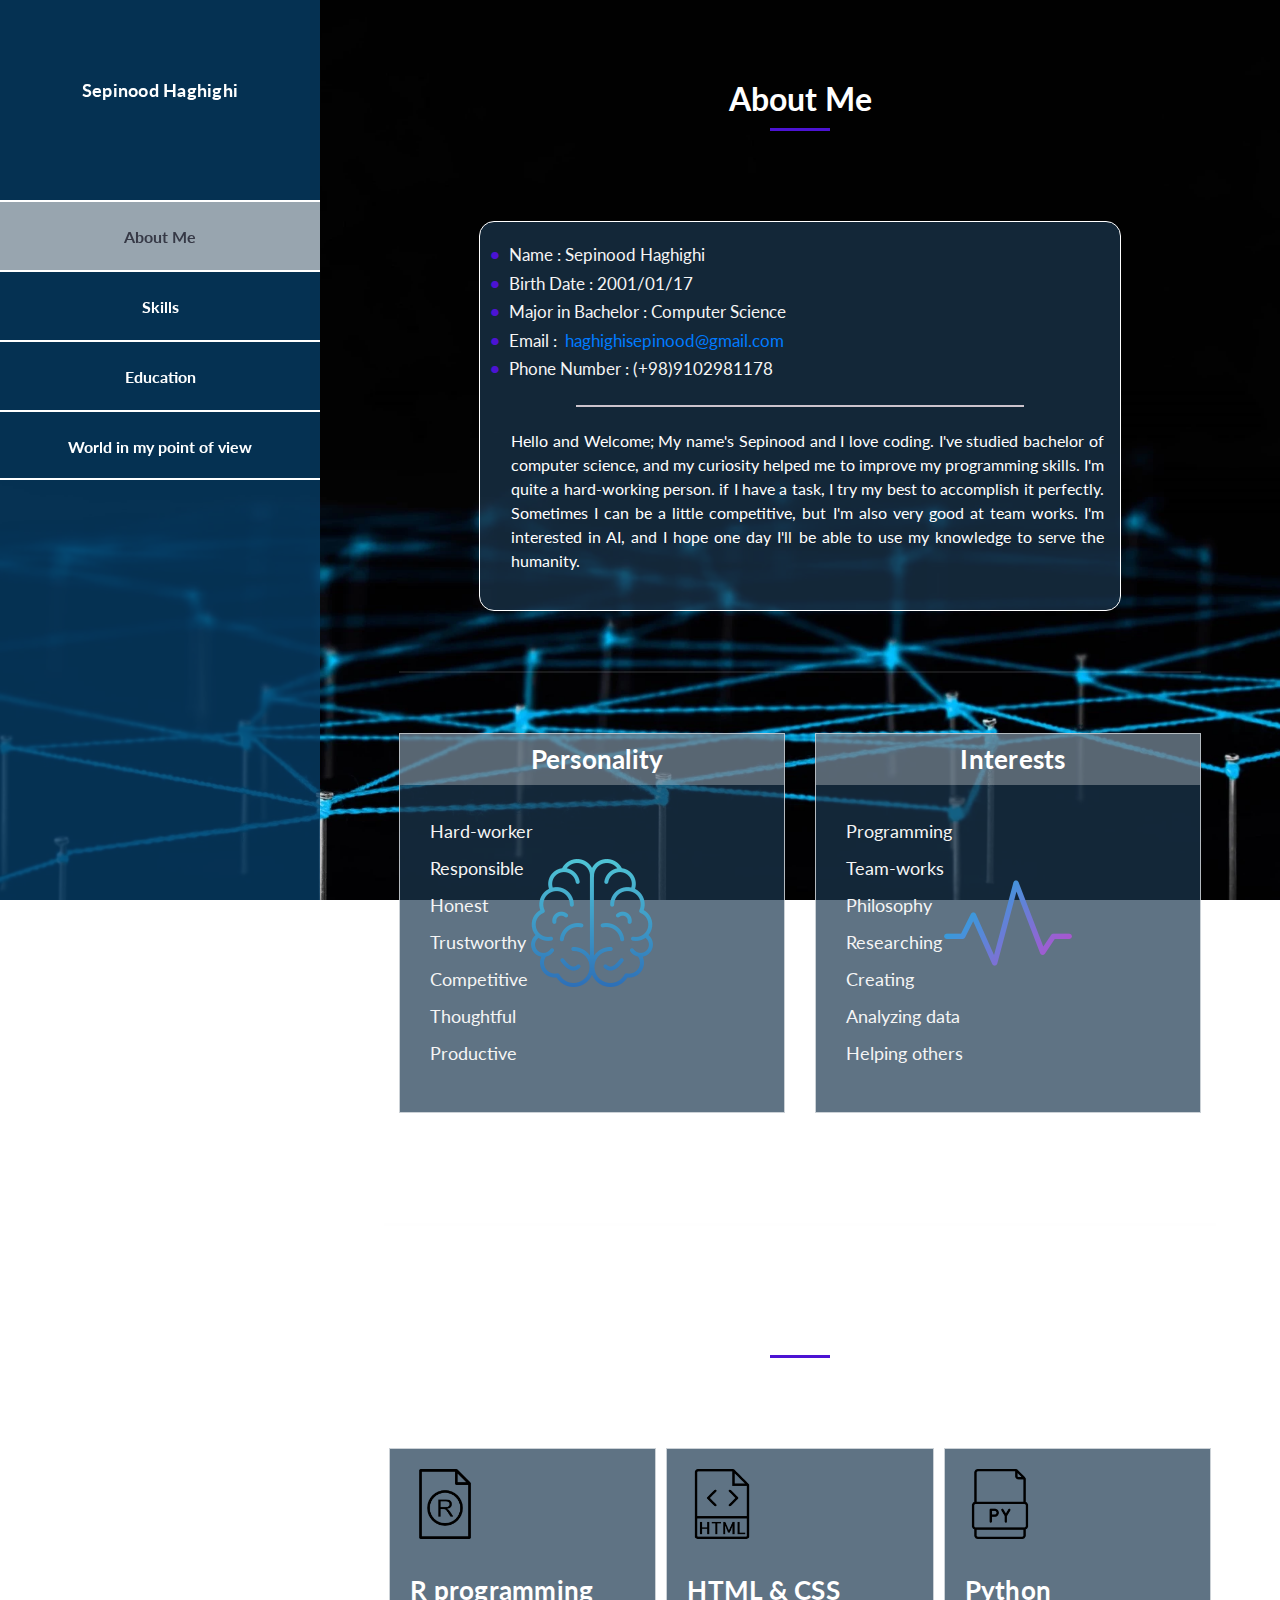
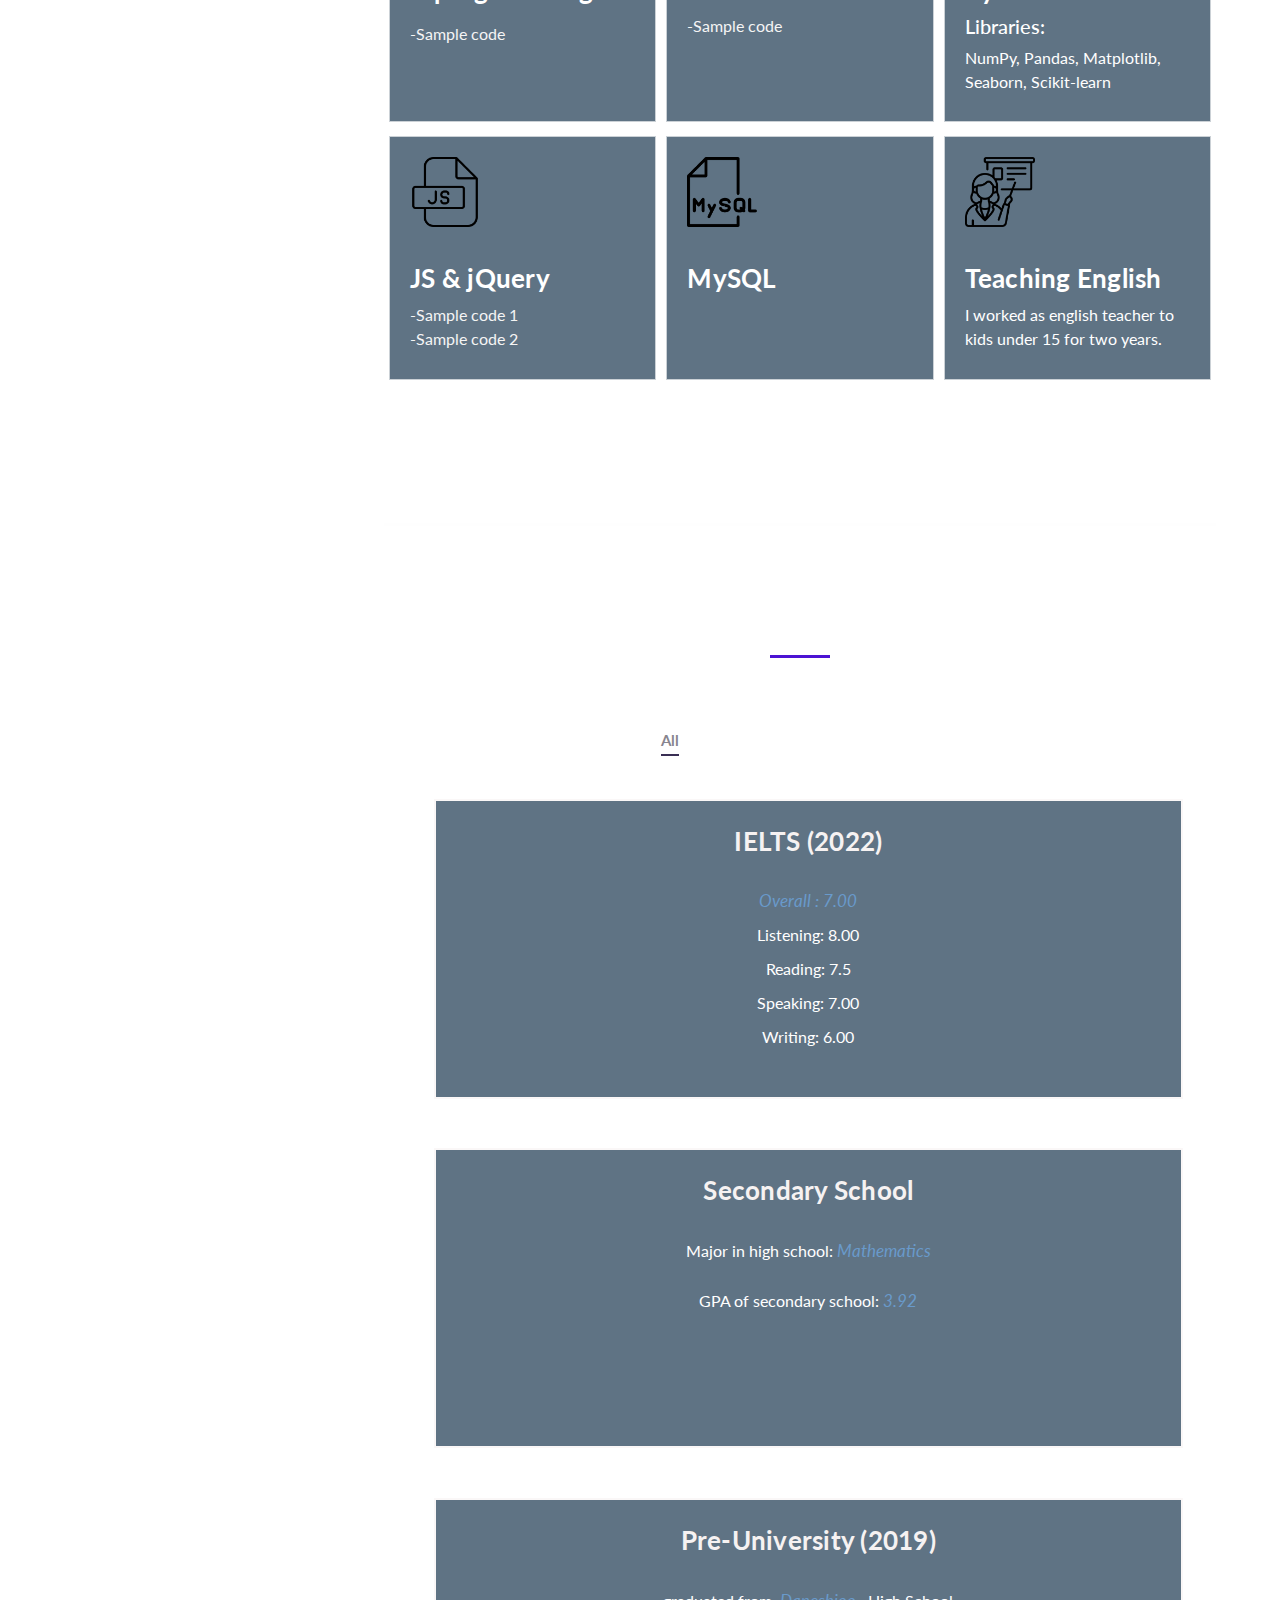
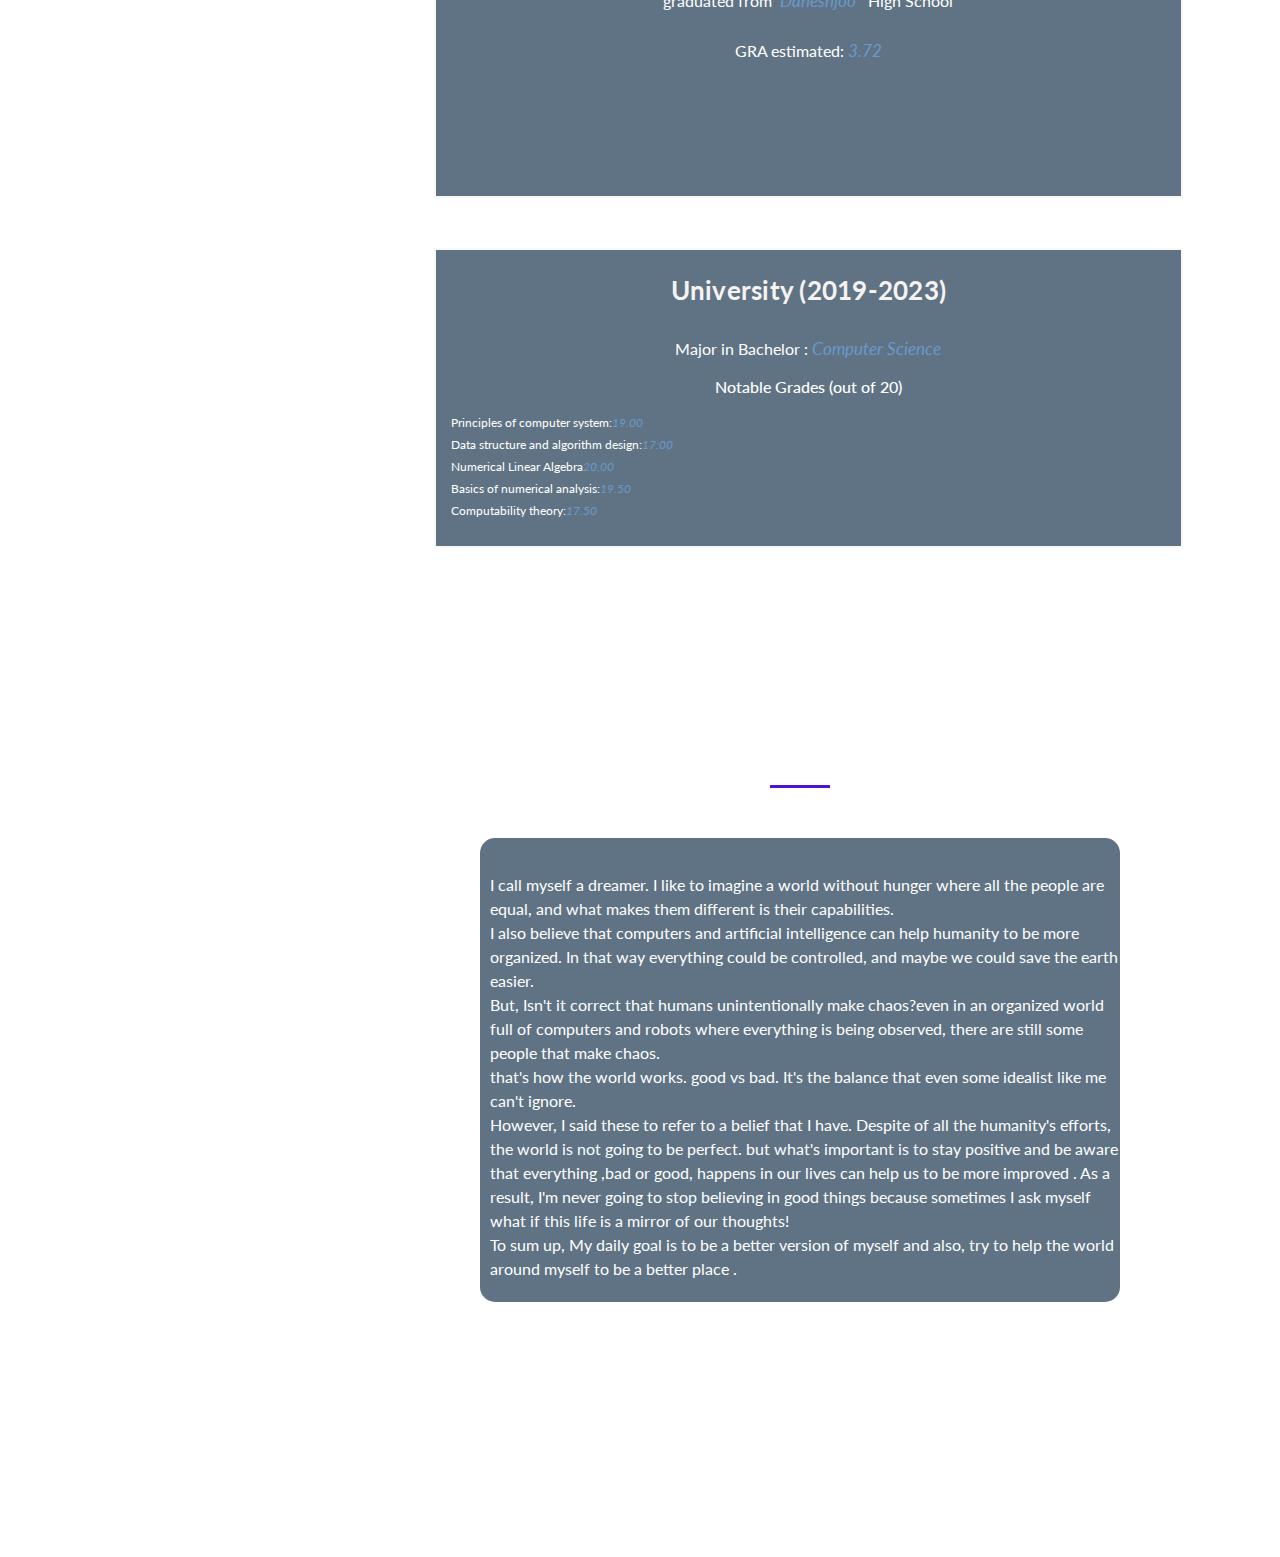
==== index.html @ 3a567bf6 "adding files" ====
<!DOCTYPE html>
<html lang="en" xmlns="http://www.w3.org/1999/html">
  <head>
    <meta charset="utf-8" />
    <meta
      name="viewport"
      content="width=device-width, initial-scale=1, shrink-to-fit=no"
    />
    <meta name="description" content="" />
    <meta name="author" content="" />
    <link
      href="https://fonts.googleapis.com/css?family=Lato:100,300,400,700,900"
      rel="stylesheet"
    />


    <title>sepinood haghighi</title>




    <!-- Bootstrap core CSS -->
    <link href="vendor/bootstrap/css/bootstrap.min.css" rel="stylesheet" >

    <!-- Additional CSS Files -->
    <link rel="stylesheet" href="assets/css/fontawesome.css" >
    <link rel="stylesheet" href="assets/css/templatemo-style.css" >
    <link rel="stylesheet" href="assets/css/owl.css" >
    <link rel="stylesheet" href="assets/css/lightbox.css" >



  </head>
  <body>
  <!-- <div id="preloader">
    <div id="dv1" class="box"></div>
    <div id="dv2" class="box"></div>
    <div id="dv3" class="box"></div>
    <div id="loading">Loading...</div>
</div>
    <div id="particles-background" class="vertical-centered-box"></div>
<div id="particles-foreground" class="vertical-centered-box"></div> -->


    <div id="page-wraper">
      <!-- Sidebar Menu -->
      <div class="responsive-nav">
        <i class="fa fa-bars" id="menu-toggle"></i>
        <div id="menu" class="menu">
          <i class="fa fa-times" id="menu-close"></i>
          <div class="container">

            <div class="sepi-content">
              <h4>Sepinood Haghighi</h4>

            </div>
            <nav class="main-nav" role="navigation">
              <ul class="main-menu">
                <li><a href="#section1">About Me</a></li>
                <li><a href="#section2">Skills</a></li>
                <li><a href="#section3">Education</a></li>

                <li class="d-none d-sm-block"><a href="#section4">World in my point of view</a></li>
              </ul>
            </nav>

          </div>
        </div>
      </div>

      <section class="section about-me" data-section="section1">
        <div class="container">
          <div class="section-heading">
            <h2>About Me</h2>
            <div class="line-dec"></div>

          </div>

          <div class="info-a">
             <ul>
                 <li>
                     Name : Sepinood Haghighi
                 </li>
                 <li>
                     Birth Date : 2001/01/17
                 </li>
                 <li>
                     Major in Bachelor : Computer Science
                 </li>
                 <li>
                     Email : &nbsp;<a href="mailto:haghighisepinood@gmail.com">haghighisepinood@gmail.com</a>
                 </li>
                 <li>
                     Phone Number : (+98)9102981178
                 </li>
             </ul>
             <div id="line1-a"></div>
             <div id="context-a">
             <p class="p-3 text-justify">
                 Hello and Welcome;
                 My name's Sepinood and I love coding. I've studied  bachelor of computer science, and my curiosity helped me to improve my programming skills.
                 I'm quite a hard-working person. if I have a task, I try my best to accomplish it perfectly.
                 Sometimes I can be a little competitive, but I'm also very good at team works.
                 I'm interested in AI, and I hope one day I'll be able to use my knowledge to serve the humanity.
             </p>
         </div>
         </div>
          <div class="personality-features">
            <div class="row">
              <div class="col-md-6">

                <div class="title" >
                  <h4>Personality</h4>
                  <ul class="list_1">
                    <li>Hard-worker</li>
                    <li>Responsible</li>
                    <li>Honest</li>
                     <li>Trustworthy</li>
                    <li>Competitive</li>
                    <li>Thoughtful</li>
                    <li>Productive</li>
                  </ul>

                </div>
              </div>
              <div class="col-md-6">
                <div class="interests">
                   <h4>Interests</h4>
                  <ul>
                    <li>Programming</li>
                    <li>Team-works</li>
                    <li>Philosophy</li>
                    <li>Researching</li>
                    <li>Creating</li>
                    <li>Analyzing data</li>
                    <li>Helping others</li>
                  </ul>
                </div>
              </div>
            </div>
          </div>
        </div>
      </section>

      <section class="section my-skills" data-section="section2">
        <div class="container">
          <div class="section-heading">
            <h2>My Skills</h2>
            <div class="line-dec"></div>

          </div>
          <div class="row">
            <div class="col-md-4">
              <div class="skills-item">
                <div class="first-skill-icon skill-icon"></div>
                <h4>R programming</h4>
                <p>
<!--                  I've taken courses of data science.This course taught me R programming, as well as data mining and machine learning algorithms.-->
                </p>
                <a href="https://colab.research.google.com/drive/1QecXgB9aZ5dTJcbhn9IKX4guGMS4WI6S?usp=sharing" target="_blank"> -Sample code</a>
              </div>
            </div>
            <div class="col-md-4">
              <div class="skills-item">
                <div class="second-skill-icon skill-icon"></div>
                <h4>HTML & CSS</h4>
                <a href="https://seffysnow.github.io/website-template.github.io/" target="_blank">-Sample code</a><br>

              </div>
            </div>
            <div class="col-md-4">
              <div class="skills-item">
                <div class="third-skill-icon skill-icon"></div>
                <h4>Python </h4>
<!--                      <a href="https://seffysnow.github.io/website-template.github.io/" target="_blank">-Certification</a><br>-->
                        <h5>Libraries:</h5>
                        <p>NumPy, Pandas, Matplotlib, Seaborn, Scikit-learn </p>
              </div>
            </div>
            <div class="col-md-4">
              <div class="skills-item">
                <div class="fourth-skill-icon skill-icon"></div>
                <h4>JS & jQuery</h4>
                  <a href="https://seffysnow.github.io/Financial-calculator.github.io/" target="_blank">-Sample code 1</a><br>
                <a href="https://seffysnow.github.io/To-Do-list.github.io/" target="_blank">-Sample code 2</a><br>
<!--                <a href="#" target="_blank">-Certification</a><br>-->
              </div>
            </div>
            <div class="col-md-4">
              <div class="skills-item">
                <div class="fifth-skill-icon skill-icon"></div>
                <h4>MySQL</h4>


              </div>

            </div>
            <div class="col-md-4">
              <div class="skills-item">
                <div class="sixth-skill-icon skill-icon"></div>
                <h4>Teaching English</h4>

                <p>I worked as english teacher to kids under 15 for two years.</p>
              </div>

            </div>
          </div>
        </div>
      </section>

      <section class="section my-edu" data-section="section3">
        <div class="container">
          <div class="section-heading">
            <h2>Education</h2>
            <div class="line-dec"></div>


          </div>
          <div class="row">
            <div class="isotope-wrapper">
              <form class="isotope-toolbar">
                  <label><input
                    type="radio"
                    data-type="*"
                     checked=""
                    name="isotope-filter"
                  /><span>All</span></label>
                <label
                  ><input
                    type="radio"
                    data-type="IELTS"
                    name="isotope-filter"
                  />
                  <span>IELTS</span></label>
                  <label
                  ><input
                    type="radio"
                    data-type="university"
                    name="isotope-filter"
                  />
                  <span>university</span></label
                >
                  <label>
                <input
                    type="radio"
                    data-type="secondary"
                    name="isotope-filter"
                  />
                  <span>High School</span></label>

              </form>


              <div class="isotope-box">
                  <div class="isotope-item" data-type="IELTS">
                  <figure class="snip1321">

                      <h4>IELTS (2022)</h4>
                    <ul id="ielts">
                        <li style="display:block"><span>Overall : 7.00</span></li>
                        <li>Listening: 8.00</li>
                        <li>Reading: 7.5</li>
                        <li>Speaking: 7.00</li>
                        <li>Writing: 6.00</li>
                    </ul>

                  </figure>
                </div>


                <div class="isotope-item" data-type="secondary">
                  <figure class="snip1321">

                      <h4>Secondary School</h4>
                       <p class="secondary">Major in high school: <span>Mathematics</span><br>
                           GPA of secondary school: <span>3.92</span>
                       </p>
                  </figure>
                </div>
                  <div class="isotope-item" data-type="secondary">
                  <figure class="snip1321">
                   <h4>Pre-University (2019)</h4>
                      <p class="secondary">
                          graduated from &nbsp<span>Daneshjoo </span> &nbsp High School<br>
                          GRA estimated: <span>3.72</span>
                      </p>
                  </figure>
                </div>

                <div class="isotope-item" data-type="university">
                  <figure class="snip1321">

                      <h4>University (2019-2023)</h4>
                      <p id="uni">Major in Bachelor : <span>Computer Science </span></p>

                            <h6>Notable Grades (out of 20)</h6>
                      <ul id="grades1" class="grades">
                        <li>Principles of computer system:<span class="number">19.00</span></li>
                          <li>Data structure and algorithm design:<span class="number">17:00</span></li>

                          <li> Numerical Linear Algebra<span class="number">20.00</span></li>

                          <li> Basics of numerical analysis:<span class="number">19.50</span></li>
                            <li>  Computability theory:<span class="number">17.50</span></li>
                      </ul>

                    </figcaption>
                  </figure>
                </div>





              </div>
            </div>
          </div>
        </div>
      </section>

      <section class="section my-point d-none d-sm-block" data-section="section4">
        <div class="container">
          <div class="section-heading">
            <h2>World in my point of view</h2>
            <div class="line-dec"></div>
                        <div id="last-sec">


             <p>
                   I call myself a dreamer. I like to imagine a world without hunger where all the people are equal, and what makes them different is their capabilities.
                 <br>  I also believe that computers and artificial intelligence can help humanity to be more organized. In that way everything could be controlled,
                    and maybe we could save the earth easier.<br>But, Isn't it correct that humans unintentionally make chaos?even in an organized world full of computers and robots where everything is being observed, there are still some people that make chaos. <br>
                 that's how the world works. good vs bad. It's the balance that even some idealist like me can't ignore. <br>However,
                 I said these to refer to a belief that I have. Despite of all the humanity's efforts, the world is not going to be perfect. but what's important is to stay positive and be aware that everything ,bad or good, happens in our lives can help us to be more improved . As a result, I'm never going to stop believing in good things because sometimes I ask myself what if this life is a mirror of our thoughts!
                 <br> To sum up, My daily goal is to be a better version of myself and also, try to help the world around myself to be a better place .

             </p>
         </div>
         </div>

          </div>

      </section>
    </div>

    <!-- Scripts -->
    <!-- Bootstrap core JavaScript -->
    <script src="vendor/jquery/jquery.min.js"></script>
    <script src="vendor/bootstrap/js/bootstrap.bundle.min.js"></script>

    <script src="assets/js/isotope.min.js"></script>
    <script src="assets/js/owl-carousel.js"></script>
    <script src="assets/js/lightbox.js"></script>
    <script src="assets/js/custom.js"></script>

    <script>
      //according to loftblog tut
      $(".main-menu li:first").addClass("active");

      var showSection = function showSection(section, isAnimate) {
        var direction = section.replace(/#/, ""),
          reqSection = $(".section").filter(
            '[data-section="' + direction + '"]'
          ),
          reqSectionPos = reqSection.offset().top - 0;

        if (isAnimate) {
          $("body, html").animate(
            {
              scrollTop: reqSectionPos
            },
            800
          );
        } else {
          $("body, html").scrollTop(reqSectionPos);
        }
      };

      var checkSection = function checkSection() {
        $(".section").each(function() {
          var $this = $(this),
            topEdge = $this.offset().top - 80,
            bottomEdge = topEdge + $this.height(),
            wScroll = $(window).scrollTop();
          if (topEdge < wScroll && bottomEdge > wScroll) {
            var currentId = $this.data("section"),
              reqLink = $("a").filter("[href*=\\#" + currentId + "]");
            reqLink
              .closest("li")
              .addClass("active")
              .siblings()
              .removeClass("active");
          }
        });
      };

      $(".main-menu").on("click", "a", function(e) {
        e.preventDefault();
        showSection($(this).attr("href"), true);
      });

      $(window).scroll(function() {
        checkSection();
      });
    </script>
  </body>
</html>
---- assets/css/templatemo-style.css ----
/* @import url(fontawesome.css); */
@import url("https://fonts.googleapis.com/css?family=Lato:100,300,400,700,900");
        /* @keyframes slideOut {
            0%{
                transform: translateY(0);
            }
            100%{
                transform: translateY(-3000px);
            }
        }
        #preloader{ 
            width: 100%;
            height: 100%;
            background: rgba(2, 33, 58, 0.9);;
            position: fixed;
            z-index: 100000;
            top: 0;
            left: 0;
            animation: slideOut 1s;
            animation-fill-mode: forwards;
            animation-delay: 6.5s;
        }
        @keyframes rotation {
            0%{
                transform: rotate(0);
            }
            100%{
                transform: rotate(360deg);
            }
        }
        .box{
            border-radius: 50%;
            position: absolute;
            margin: auto;
            top: 0;
            bottom: 0;
            left: 0;
            right: 0;
            animation-name: rotation;
            animation-timing-function: linear;
            animation-iteration-count: infinite;
        }
        #dv1{
            width: 200px;
            height: 200px;
            border-left: 2px solid #685980;
            animation-duration: 1s;
        }
        #dv2{
            width: 140px;
            height: 140px;
            border-top: 2px solid #505194;
            animation-duration: 0.9s;
        }
        #dv3{
            width: 80px;
            height: 80px;
            border-right: 2px solid #a2bec2;
            animation-duration: 1.1s;
        }
        @keyframes fadeInOut {

            0%{
                opacity: 0;
            }
            30%{
                opacity: 1;
            }
            70%{
                opacity: 1;
            }
            100%{
                opacity: 0;
            }
        }
        #loading{
            width: 200px;
            height: 200px;
            line-height: 200px;
            text-align: center;
            font-family: Arial;
            font-size: 13px;
            color: #FFF;
            position: absolute;
            margin: auto;
            top: 0;
            bottom: 0;
            left: 0;
            right: 0;
            animation: fadeInOut 2s;
            animation-iteration-count: infinite;

        }
        */
body {
    font-family: 'Lato', sans-serif;
}

#page-wraper {
    background: url(../images/size-changed.webp) no-repeat center center fixed;
    -webkit-background-size: cover;
    -moz-background-size: cover;
    -o-background-size: cover;
    background-size: cover;
    width: 100%;
    min-height:100vh;
    @media screen and (max-width: @iphone-screen) {
        background-attachment: scroll;
    }
} 


/* Basic */

body {
    overflow-x: hidden;
}

input,
select,
textarea {
    outline: none;
}

a,
a:hover {
    text-decoration: none;
}

p {
    font-size: 16px;
    line-height: 24px;
    color: #fff;
}

h4 {
    font-size: 26px;
    font-weight: 700;
    color: #fff;
    letter-spacing: 0.25px;
}

img {
    width: 100%;
    overflow: hidden;
}

ul {
    padding: 0;
    margin: 0;
    list-style: none;
}

ul li {
    display: inline-block;
}

html {
    -webkit-box-sizing: border-box;
    -moz-box-sizing: border-box;
    box-sizing: border-box;
}

*,
*:before,
*:after {
    -webkit-box-sizing: inherit;
    -moz-box-sizing: inherit;
    box-sizing: inherit;
}

.clearfix {
    zoom: 1;
}

.clearfix:before,
.clearfix:after {
    content: "";
    display: table;
}

.clearfix:after {
    clear: both;
}

.container {
    margin: 0 auto;
}

.main-nav {
    text-align: center;
}

.main-nav li:last-child a {
    border-bottom: 2px solid #fff;
}

.main-nav li {
    display: block;
}

.main-nav li a {
    height: 70px;
    line-height: 70px;
    display: inline-block;
    font-size: 16px;
    font-weight: 700;
    color: #fff;
    width: 100%;
    transition: all 0.5s;
    border-top: 2px solid #fff;
}

.main-nav li:hover a,
.main-nav li.active a {
    background: rgba(215, 215, 215, 0.7);;
    color: #363946;
}

/* Sidebar Menu */



.menu .sepi-content {
    height:100px;
    margin: 40px 0px 60px 0px;
    text-align: center;
}

.menu .sepi-content h4 {
    margin-bottom: 0px;
    line-height: 100px;
}



.menu:before,
.menu:after {
    content: "";
    display: table;
}

.menu:after {
    clear: both;
}

.menu a {
    text-decoration: none;
    color: inherit;
}

.menu {
    text-align: center;
}

.menu::-webkit-scrollbar {
    display: none;
}

.menu {
    left: 10%;
  -webkit-transition: -webkit-transform 233ms cubic-bezier(0, 0, 0.21, 1);
  -webkit-overflow-scrolling: touch;
  background-color: rgba(6, 61, 103, 0.8);
  /*   background-color: rgba(105, 107, 108, 0.8);*/
  box-sizing: border-box;
  height: 100vh;  
  max-height: 100vh !important;
  max-width: 80vw !important;
  min-width: 45px !important;
  outline: none;
  overflow-x: hidden !important;
  overflow-y: auto !important;
  padding: 0;
  position: fixed !important;
  top: calc(0px);  
  width: 20%;
  will-change: transform;
  z-index: 9999 !important;
}

.menu-toggle {
  color: #fff;
  cursor: pointer;
  font-size: 25px;
  position: fixed;
  right: 25px;
  top: 25px;
}

#menu-toggle {
    z-index: 999;
    cursor: pointer;
    position: fixed;
    top: 0;
    left: 0;
    color: #2e243d;
    background-color: #fff;
    width: 60px;
    height: 60px;
    text-align: center;
    display: inline-block;
    line-height: 60px;
}

.menu-close {
  cursor: pointer;
}

#menu-close {
    cursor: pointer;
    text-align: right;
    color: whitesmoke;
    background-color: #142448;
    width: 100%;
    height: 60px;
    text-align: center;
    display: inline-block;
    line-height: 60px;
}


/* Section */

.section {
    color: #fff;
    width: 55%;
    right: 10%;
    left: 35%;
    position: relative;
    min-height: 100vh;
    padding-bottom: 80px;
    border-bottom: 3px solid rgba(250, 250, 250, 0.25);
}

.section-heading {
    text-align: center;
    padding: 80px 45px;
}

.section-heading h2 {

    font-size: 32px;
    font-weight: 700;
    color: #fff;
}

.section-heading .line-dec {
    width: 60px;
    height: 3px;
    background-color: #4c13d3;
    margin: 10px auto;
}
.info-a{
    width:80%;
    height:70%;
    padding-bottom: 5px;
    display: block;
    padding-top: 20px;
    text-align:left;
    border-radius:15px;
    font-size: 15px;
    background-color: rgba(27, 55, 80, 0.7);
    color:whitesmoke;
    margin: auto;

    /*float: left;*/

      border:1px solid white;
}
.info-a ul{
    margin: 0;
    margin-left: 10px;
    padding: 0;
     list-style: none;


}
.info-a ul li{
    display: block;
  padding-bottom: 3px;
    font-size: 17px;
}
.info-a ul li::before{
    content: "\2022";
    color:  #4c13d3;;
    font-weight: bold;
    display: inline-block;
    margin-right: 5px;
    font-size: 17px;
}
#line1-a{
    width:70%;
    height:2px;
    margin: auto;
    padding-top: 20px;
     border-bottom:2px solid #ccc3cc;
}
#context-a{
    padding-top: 1%;
    padding-left:15px;
    font-size: 17px;
    text-align: left;
    /*border:2px solid red;*/
}



.personality-features {

    margin-top: 60px;
    padding-top: 30px;
    border-top: 2px solid rgba(250, 250, 250, 0.1);
    padding-bottom: 30px;
}

.left-image img,
.interests img {
    border-radius: 5px;
}

.personality-features h4,
.left-image-post h4 {
     background-color:  rgba(250, 250, 250, 0.3);
    margin-top: 0;
    padding: 10px 0 10px 10px;
    text-align: center;
}

.personality-features ul,
.left-image-post ul {

    margin-bottom: 20px;
    padding-bottom: 20px;
    padding-top: 20px;


}

.personality-features ul li{
    display: block;
padding: 5px 0 5px 30px;

    font-size: 18px;

    color:whitesmoke;

}
.title {
    background: url(../images/brain.png) no-repeat center center ;
      margin-top: 30px;
     background-color: rgba(27, 55, 80, 0.7);
    border:1px solid rgba(250, 250, 250, 0.7);
}





.interests{
     margin-top: 30px;
     background: url(../images/pulse1.png) no-repeat center center ;
      background-color: rgba(27, 55, 80, 0.7);
    border:1px solid rgba(250, 250, 250, 0.7);
}

/* Services */

.my-skills .col-md-4 {
    padding-left: 5px;
    padding-right: 5px;
}

.skills-item {
    margin-bottom: 2%;
    padding: 20px 20px;
     background-color: rgba(27, 55, 80, 0.7);;
    border:1px solid rgba(250, 250, 250, 0.7);
    transition: all 0.5s;
    height:95%;
}

.skills-item h4 {
    transition: all 0.5s;
}

.skills-item p {
    transition: all 0.5s;
}

.skills-item:hover {
    background-color: rgba(168, 165, 165, 0.5);
}



.skills-item:hover h4 {
    color: #101010;
}

.skills-item:hover a {
    color: #f6f5f6;
}

.skills-item .skill-icon {
    width: 70px;
    height: 70px;
    display: inline-block;
    margin-bottom: 30px;
    background-size: cover;
    background-repeat: no-repeat;
    transition: all 0.5s;
}
.skills-item a{
    color: #f5f5f5;
}

.skills-item .first-skill-icon {
    background-image: url(../images/registered.png);
}

.skills-item:hover .first-skill-icon {
    background-image: url(../images/registeredw.png);
}

.skills-item .second-skill-icon {
    background-image: url(../images/html.png);
}

.skills-item:hover .second-skill-icon {
    background-image: url(../images/htmlw.png);
}

.skills-item .third-skill-icon {
    background-image: url(../images/python-file.png);
}

.skills-item:hover .third-skill-icon {
    background-image: url(../images/python-filew.png);
}

.skills-item .fourth-skill-icon {
    background-image: url(../images/js.png);
}

.skills-item:hover .fourth-skill-icon {
    background-image: url(../images/jsw.png);
}
.skills-item .fifth-skill-icon {
    background-image: url(../images/mysql.png);
}

.skills-item:hover .fifth-skill-icon {
    background-image: url(../images/mysqlw.png);
}
.skills-item .sixth-skill-icon {
    background-image: url(../images/teach.png);
}

.skills-item:hover .sixth-skill-icon {
    background-image: url(../images/teachw.png);
}


/* My Work */

section.my-edu .section-heading {
    text-align: center;
    padding: 80px 45px 50px 45px;

}


.isotope-wrapper {
    position:relative;
    width: 100%;
    margin: auto;

}

.isotope-toolbar input[type="radio"] {
    display: none;
}
.isotope-toolbar input[type="radio"]:checked + span {
    color: #a43f49;
    border-bottom: 2px solid #a43f49;
}
#ielts{
    /*border:1px solid red;*/

    margin-top: 30px;

}
#ielts li{
  display:block;
    margin-bottom: 10px;

}
.secondary{
    margin-top: 19px;
    line-height: 50px;
}

#uni{
   margin-top: 30px;
}
.grades li{
    display:block;
    font-size: 12px;
    padding-bottom: 4px;

}
.grades .number{
    font-size: 12px !important;
    font-style: italic;
    display: inline-block;
    color: #699acb;
}
.grades{
    display: inline-block;
    margin-top: 10px;
     text-align:left ;
}
#grades1 {
    float:left;
    margin-left:2%;


}
#grades2{
    margin-right:3%;
    float:right;
}
.isotope-toolbar span {
    text-transform: capitalize;
    display: inline-block;
    margin-right: 15px;
    padding-bottom: 3px;
    font-size: 15px;
    font-weight: 700;
    border-bottom: 2px solid transparent;
    transform: ease-in-out 0.5s;
    cursor: pointer;
}

.isotope-toolbar input[type="radio"]:checked + span {
    color: #88858f;
    border-bottom: 2px solid #3a2f54;
}

.isotope-box {
    position: relative;
    width: 100%;
    margin-left: 3%;
}

.isotope-toolbar {
    text-align: center;
    margin: 10px;
    /*border:1px solid #0059ff;*/
}



.isotope-toolbar a {
    color: #fff;
}

.isotope-item {
   position: relative;
    width: 43%;
    height:300px;
    margin:1%;

    background-color: rgba(27, 55, 80, 0.7);
    border: 2px solid rgb(250, 247, 247);
     margin-bottom: 30px;
    padding-bottom: 30px;

}


.lazyload {
    background: #f7f7f7;
}

.lazyloading {
    background: #f7f7f7 url(//afarkas.github.io/lazysizes/assets/imgs/loader.gif) no-repeat center;
    min-height: 60px;
}

figure.snip1321 {
  overflow: hidden;
  text-align: center;

  -webkit-perspective: 50em;
  perspective: 50em;
    /*border: 1px solid red;*/

}
figure.snip1321 * {
  -webkit-box-sizing: padding-box;
  box-sizing: padding-box;
  -webkit-transition: all 0.2s ease-out;
  transition: all 0.2s ease-out;
}

figure.snip1321 h4 {
    margin-top: 25px;
  margin-bottom: 5px;
  color: #f6f2f2;
}
figure.snip1321 span {
    font-size: 17px;
    font-style: italic;
    display: inline-block;
    color: #699acb;;
}

figure.snip1321 a {
  left: 0;
  right: 0;
  top: 0;
  bottom: 0;
  z-index: 1;
}


/* World in my point o view */

section.my-point{
 
    border-bottom: none;
   
}


#last-sec{
   
       width:90%;
        height: 70%;
    padding-bottom: 5px;
    display: block;
    padding-top: 35px;
    text-align:left;
    border-radius:15px;
    font-size: 15px;
    background-color: rgba(27, 55, 80, 0.7);
    color:whitesmoke;
    margin: auto;
    padding-left: 10px ;
    margin-top: 50px;
}



@media screen and (max-width: 1680px) {
    .menu {
        left: 5%;
    }

    .section {
        color: #fff;
        width: 65%;
        right: 5%;
        left: 30%;
    }
}

@media screen and (max-width: 1680px) and (min-width: 846px) { 
    .menu .social-network ul li a {
        width: 36px;
        height: 36px;
        line-height: 36px;
    }

    .menu .social-network ul li {
        margin: 0;
    }

    .menu .image {
        margin-top: 60px;
    }


}

@media screen and (max-width: 1280px) {
    .menu {
        left: 0%;
    }

    .personality-features h4,
    .interests h4 {
        margin-top: 0px;

    }

    .personality-features p
     {
        margin-top: 15px;
    }


    .sepi-content h4{
        font-size:18px;
    }


}

.menu .container {
    padding-left: 0;
    padding-right: 0;
}

@media screen and (max-width: 1280px) and (min-width: 846px) {
    .menu {
        width: 25%;
    }
    .isotope-item {
        width: 90%;
        margin: 3%;
    }


}

#menu-toggle,
#menu-close {
    display: none;
}
@media screen and (max-width: 845px) {        

    .isotope-box {
        margin-left: 0;
    }

    #menu-toggle,
    #menu-close {
        display: inline-block;
    }    

    .menu {        
        width: 320px;
        -webkit-transform: translateX(-100%) !important;
        transform: translateX(-100%) !important;
        transition: -webkit-transform 233ms cubic-bezier(0, 0, 0.21, 1);
        transition: transform 233ms cubic-bezier(0, 0, 0.21, 1);
        transition: transform 233ms cubic-bezier(0, 0, 0.21, 1), -webkit-transform 233ms cubic-bezier(0, 0, 0.21, 1);
    }
    .menu .sepi-content h4 {
        margin-bottom: 0px;
            font-size: 19px;
        line-height: 100px;
    }


    .context-a {
        font-size: 11px;
        padding-right: 5px;
    }
    
    .skills-item{
        height:400px;
    }

    .isotope-item {
        position: relative;
    }
    .info-a{
        width:90%;
    }

    .menu .image {
        margin-top: 40px;        
    }

    .menu .image img {
        width: 120px;
        height: 120px;
    }

    .menu .sepi-content {
        margin: 20px 0px 40px 0px;
    }

    .menu .container {
        padding-left: 15px;
        padding-right: 15px;
    }

    .menu.open {
        display: inline-block;
        -webkit-transform: translateX(0) !important;
                transform: translateX(0) !important;
    }

    .responsive-nav {
        display: inline-block;
    }
    .section {
        width: 94%;
        right: 4%;
        left: 3%;
    }

    .isotope-item {
        width: 95%;
        margin: 3%;
    }
    .left-image-post img {
        margin-bottom: 30px;
    }
    .personality-features img {
        margin-top: 30px;
    }
    .isotope-item {
        border-bottom: none;
        text-align: center;
    }
    .isotope-toolbar {
        margin-bottom: 20px;
    }
    .section.my-point{
        width:100%;
    }
    #last-sec{
        margin-left:0;
        margin-right: 0;
        width:100% !important;
    }
}
@media screen and (max-width: 500px){

     .section {
        width: 94%;
        right: 4%;
        left: 3%;
    }
    .section.my-edu{
        right: 4%;
        left: 2%;
    }
    .section.my-point{
        width:100%;
        padding :0;
    }
    #last-sec{
        margin:auto !important;
        width:450px !important ;
       
    }
    

}
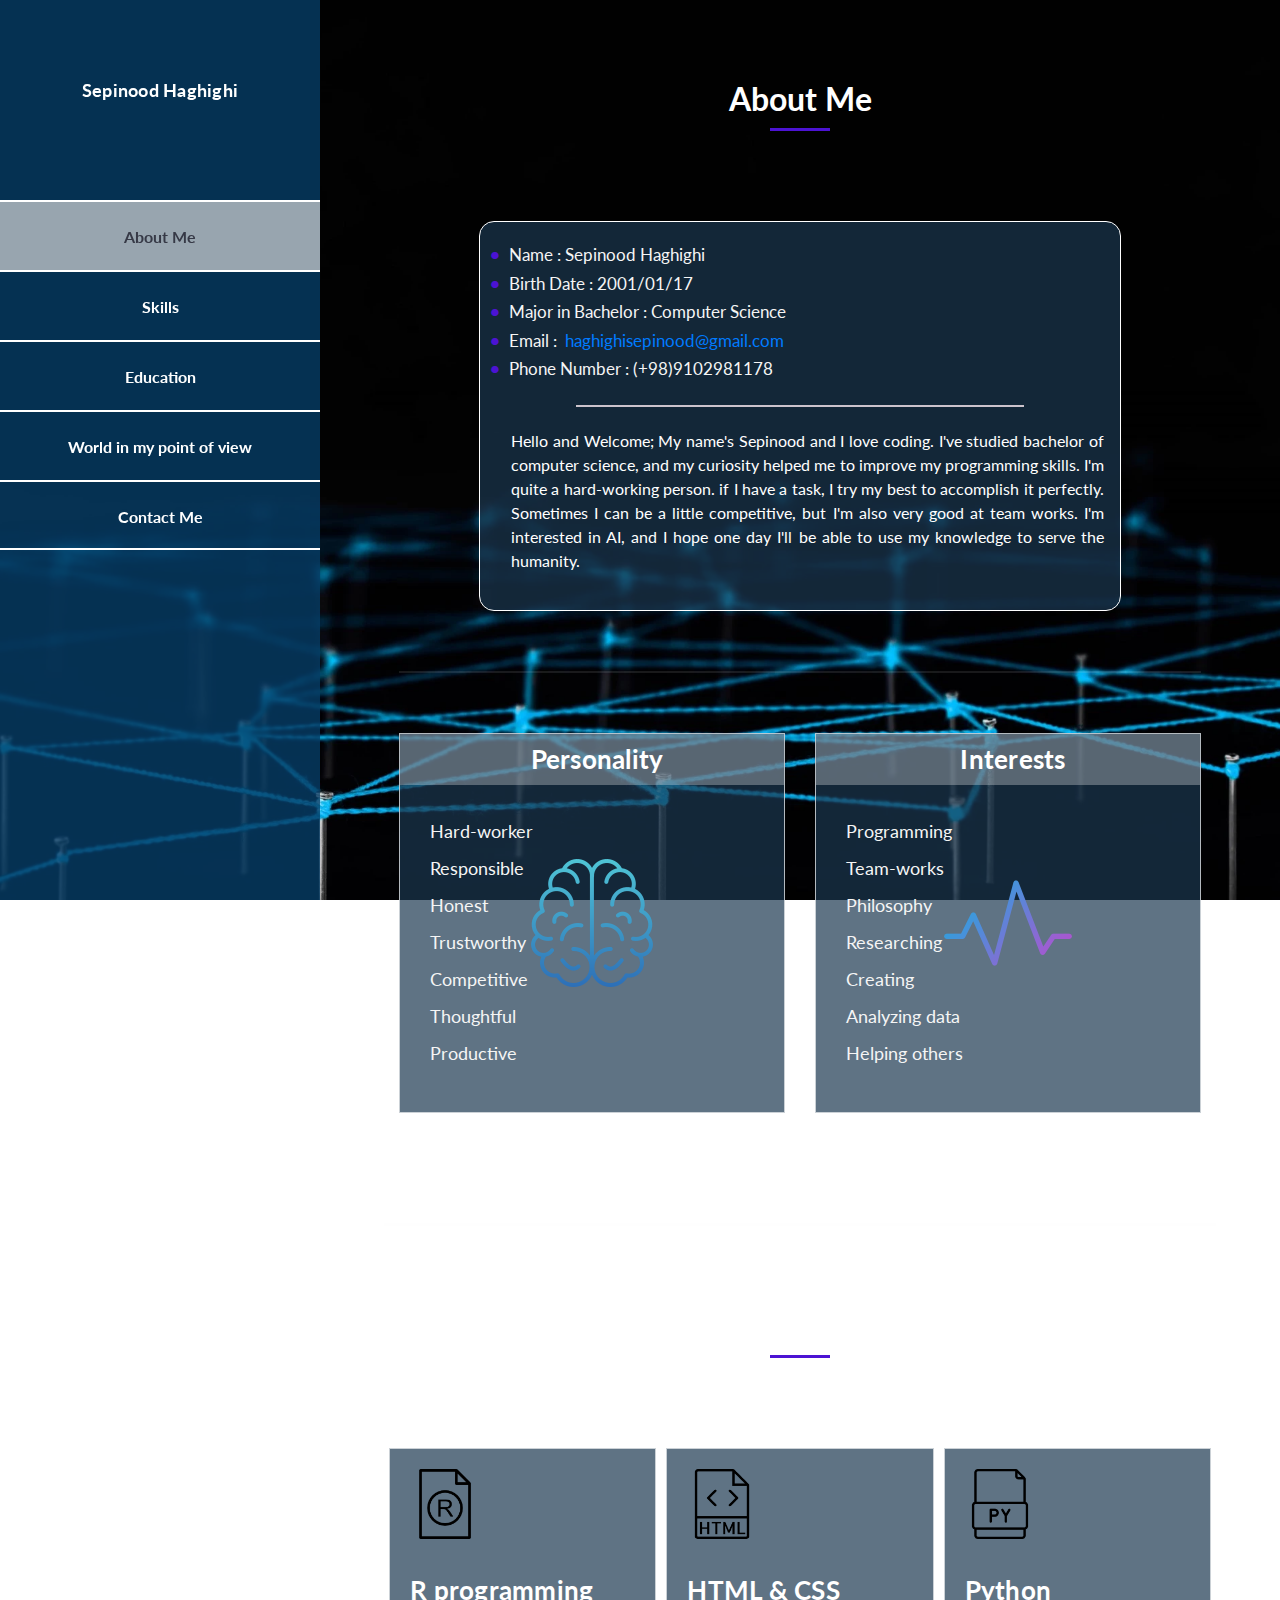
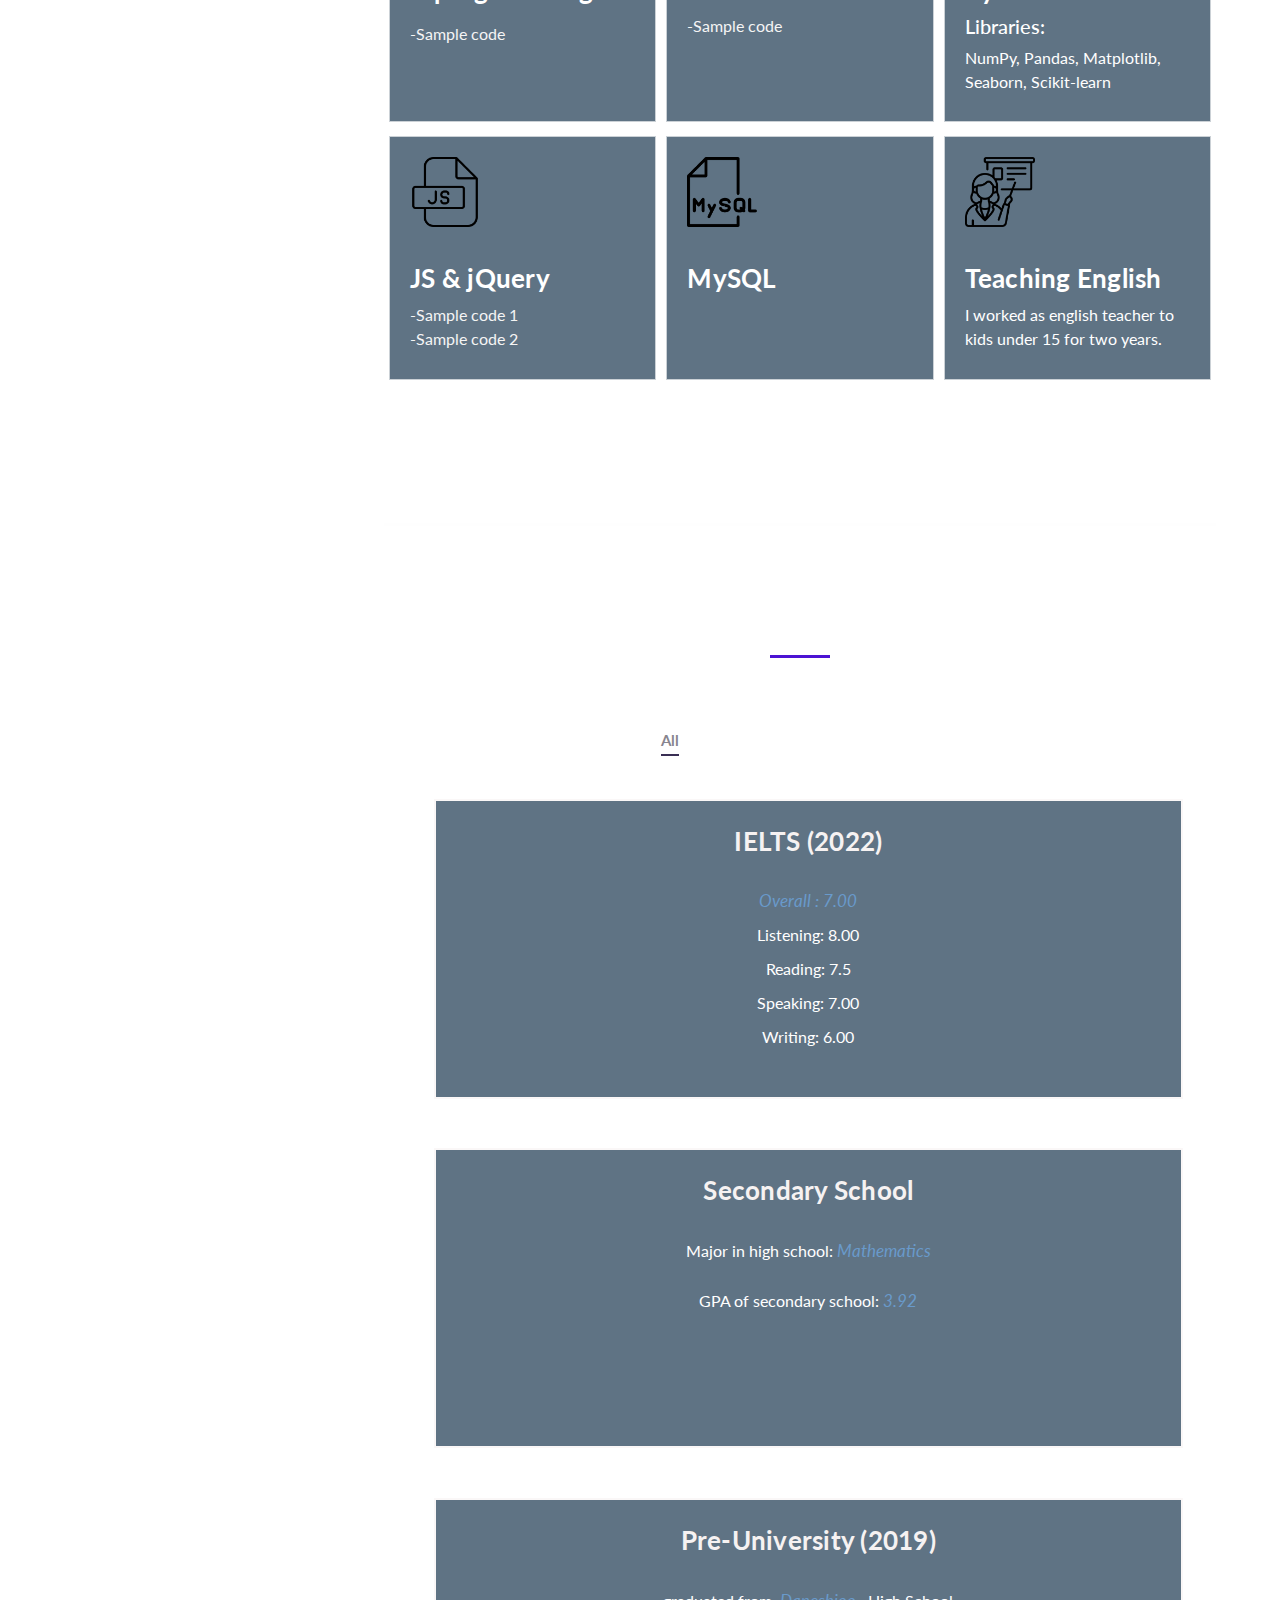
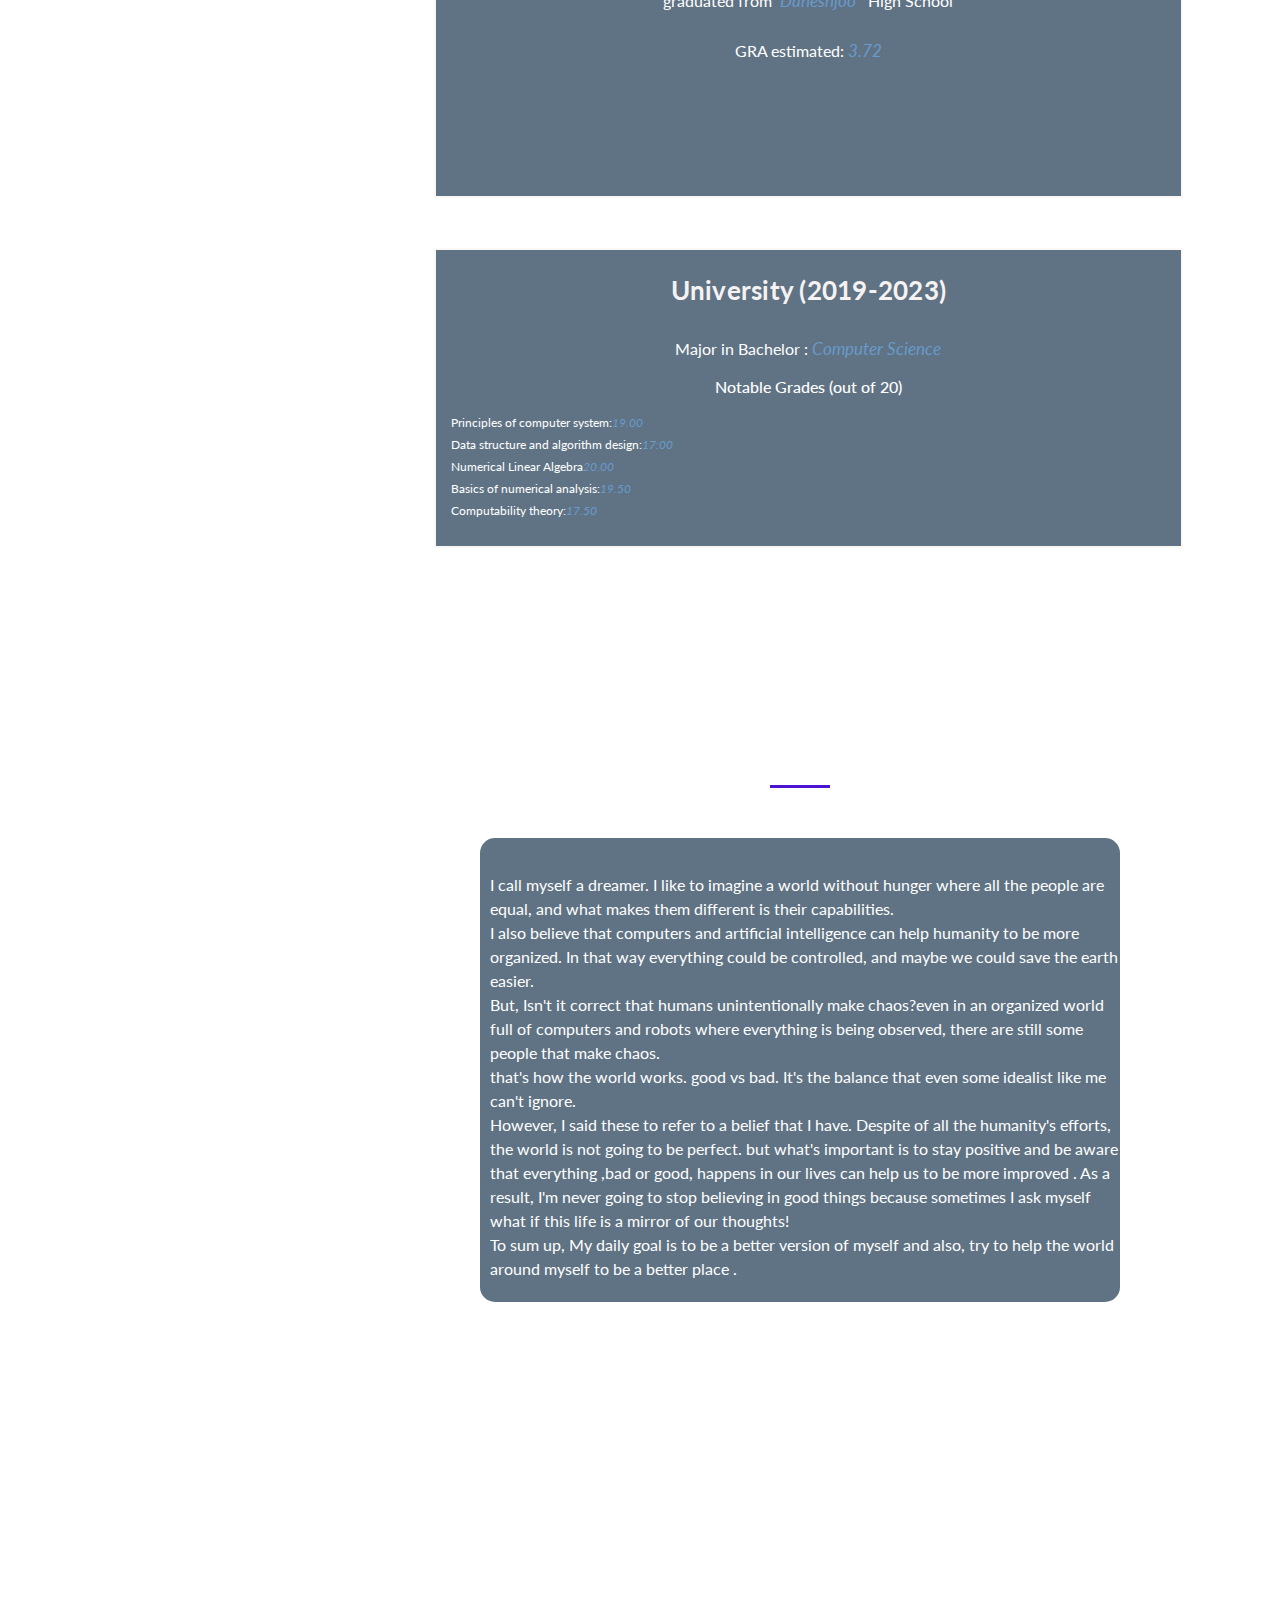
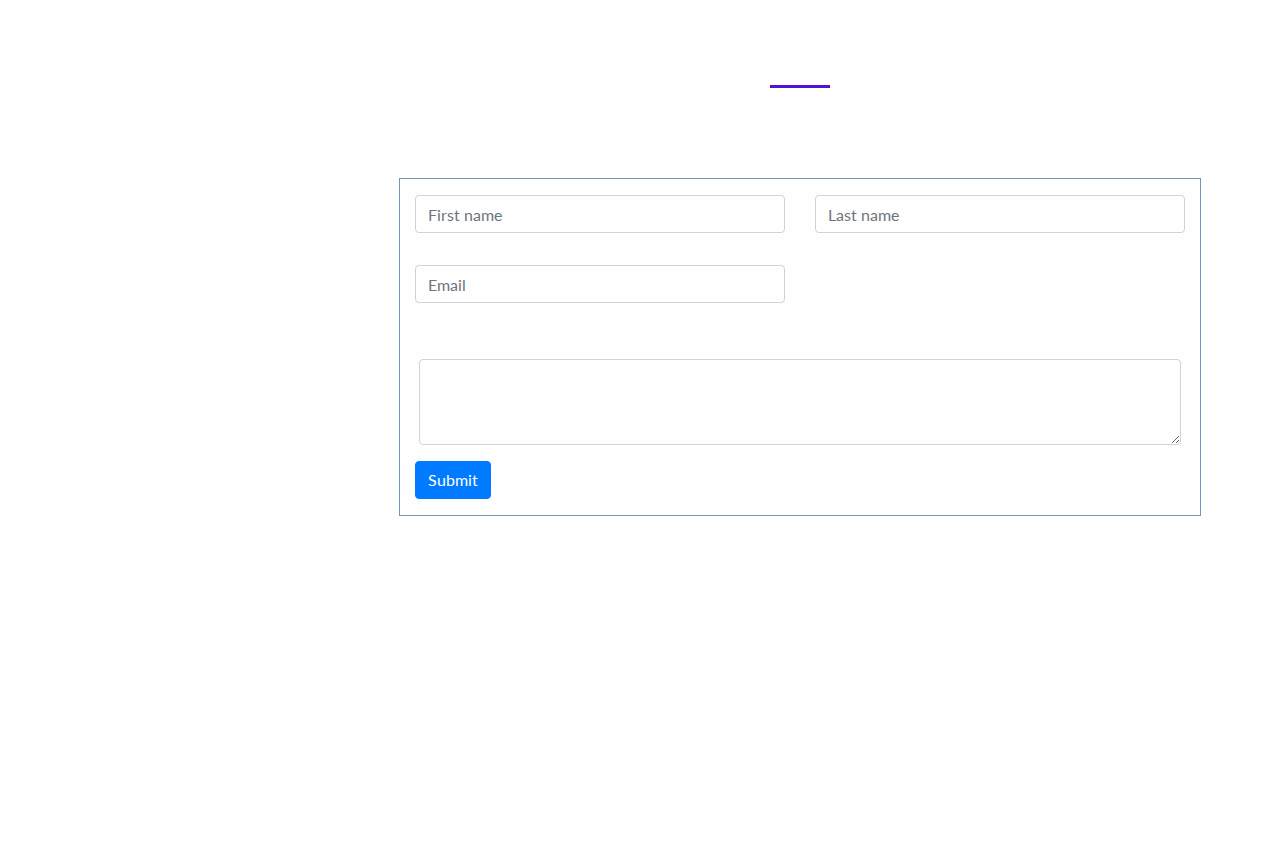
==== commit ad4d9d5e: "adding css contact me part" ====
--- a/index.html
+++ b/index.html
@@ -61,6 +61,7 @@
                 <li><a href="#section3">Education</a></li>
 
                 <li class="d-none d-sm-block"><a href="#section4">World in my point of view</a></li>
+                <li class="d-none d-sm-block"><a href="#section5">Contact Me</a></li>
               </ul>
             </nav>
 
@@ -341,6 +342,41 @@
           </div>
 
       </section>
+      <section class="section contact-me d-none d-sm-block" data-section="section5">
+        <div class="container">
+          <div class="section-heading">
+            <h2>Contact Me</h2>
+            <div class="line-dec"></div>
+          </div>
+          <form id="form-container">
+            <div class="container">
+              <div class="row mt-3">
+                <div class="col-md mb-sm-2">
+                  <input type="text" id="name" name="name" class="form-control" placeholder="First name" data-validator="text">
+                  <span class="error" data-error="name"></span>
+                </div>
+                <div class="col-md">
+                  <input type="text" id="family" name="family" class="form-control" placeholder="Last name" data-validator="text">
+                </div>
+                </div>
+                <div class="row mt-4">
+                  <div class=" col-lg-6 col-md">
+                    <input type="email" id="email" name="email" data-validator="email" placeholder="Email" class="form-control">
+                    <span class="error" data-error="email"></span>
+                  </div>
+                </div>
+                <div class="row mt-4 mx-1 mb-3">
+                  <label for="Textarea">Write Your Message Here</label>
+                  <textarea class="form-control" id="Textarea" rows="3"></textarea>
+                </div>
+                <button class="btn btn-primary mb-3" type="submit">Submit</button>
+              </div>
+          
+          </form>
+       
+        </div>
+
+      </section>
     </div>
 
     <!-- Scripts -->
@@ -352,6 +388,7 @@
     <script src="assets/js/owl-carousel.js"></script>
     <script src="assets/js/lightbox.js"></script>
     <script src="assets/js/custom.js"></script>
+    <script src="assets/js/form-validation.js"></script>
 
     <script>
       //according to loftblog tut
@@ -402,6 +439,8 @@
       $(window).scroll(function() {
         checkSection();
       });
+
+
     </script>
   </body>
 </html>
--- a/assets/css/templatemo-style.css
+++ b/assets/css/templatemo-style.css
@@ -732,15 +732,14 @@
 
 section.my-point{
  
-    border-bottom: none;
+    border-bottom:  solid rgba(250, 250, 250, 0.25);
    
 }
-
 
 #last-sec{
    
        width:90%;
-        height: 70%;
+        height: 60%;
     padding-bottom: 5px;
     display: block;
     padding-top: 35px;
@@ -753,7 +752,21 @@
     padding-left: 10px ;
     margin-top: 50px;
 }
-
+/*contact me-----------------------------*/
+#form-container{
+    background-color:   rgba(250, 250, 250, 0.1);
+    padding: 5px 30x 50x 3px;
+    border: 1px solid rgba(44, 109, 166, 0.7);
+    ;
+}
+#form-container input{
+    background: transparent;
+    color:white;
+}
+#form-container textarea{
+    background: transparent;
+    color:white;
+}
 
 
 @media screen and (max-width: 1680px) {
